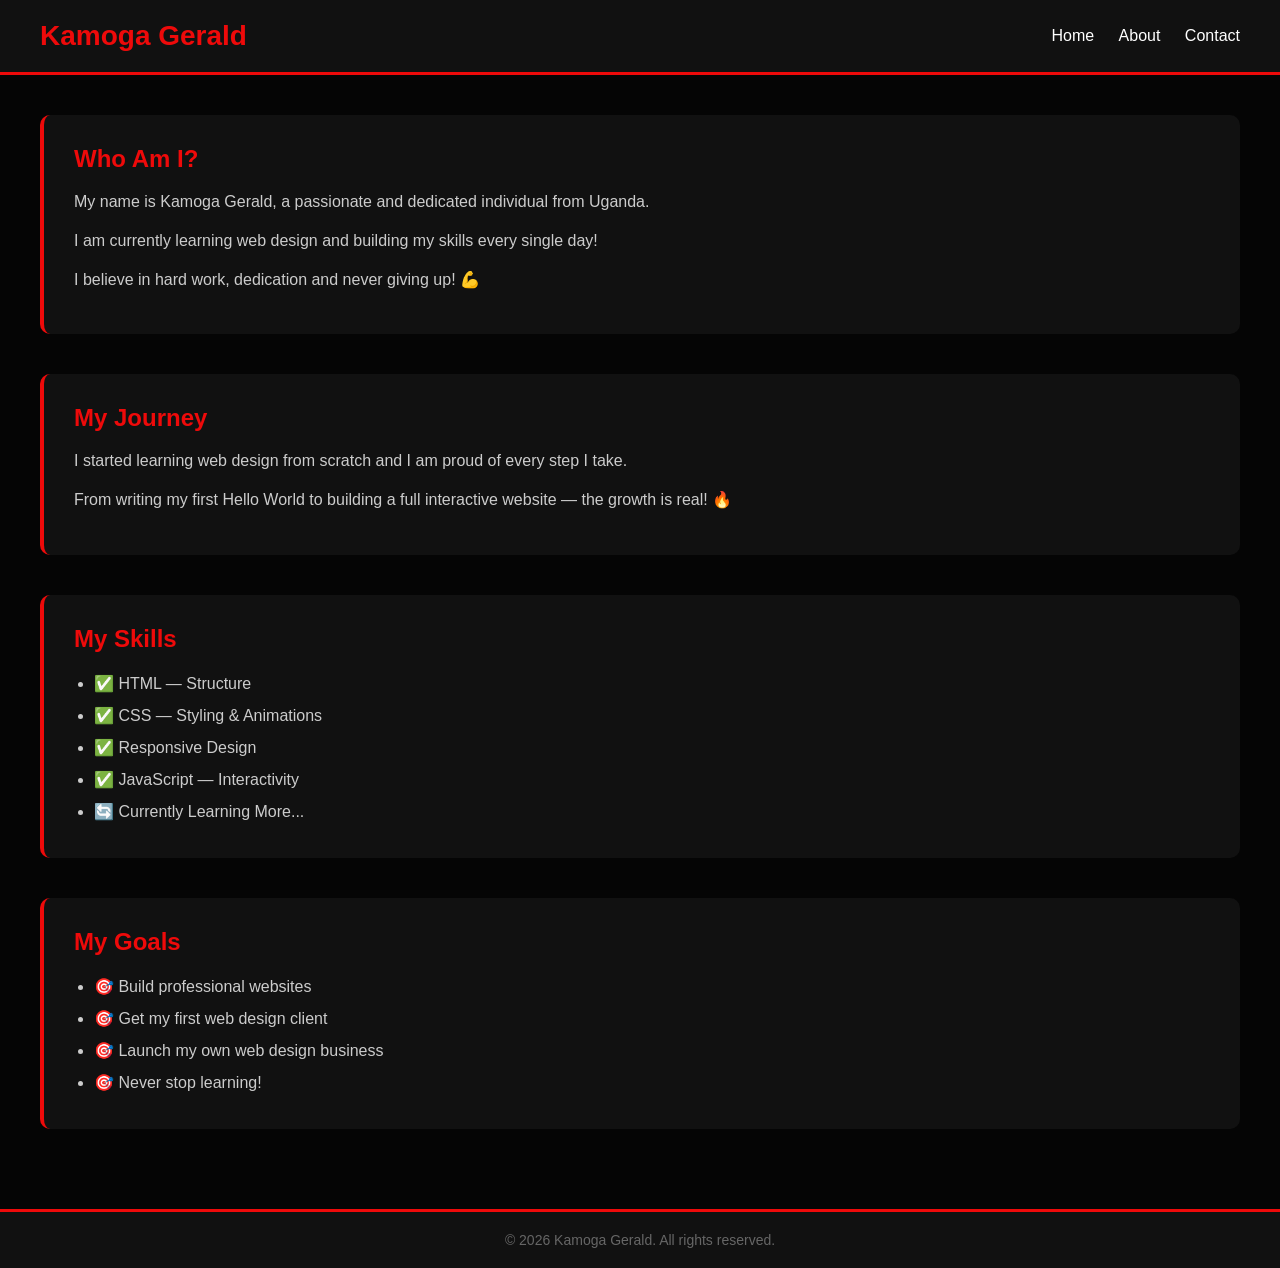
==== about.html @ 8f464ddb "Add files via upload" ====
<!DOCTYPE html>
<html>
    <head>
        <title>About - Kamoga Gerald</title>
        <meta name="viewport" content="width=device-width, initial-scale=1.0">
        <link rel="stylesheet" href="style.css">
    </head>
    <body>

        <!-- HEADER -->
        <div class="header">
            <h1 id="main-title">Kamoga Gerald</h1>
            <nav>
                <a href="index.html">Home</a>
                <a href="about.html">About</a>
                <a href="contact.html">Contact</a>
            </nav>
        </div>

        <!-- MAIN CONTENT -->
        <div class="main">

            <!-- ABOUT SECTION -->
            <div class="section">
                <h2>Who Am I?</h2>
                <p>My name is Kamoga Gerald, a passionate and dedicated individual from Uganda.</p>
                <p>I am currently learning web design and building my skills every single day!</p>
                <p>I believe in hard work, dedication and never giving up! 💪</p>
            </div>

            <!-- MY JOURNEY -->
            <div class="section">
                <h2>My Journey</h2>
                <p>I started learning web design from scratch and I am proud of every step I take.</p>
                <p>From writing my first Hello World to building a full interactive website — the growth is real! 🔥</p>
            </div>

            <!-- MY SKILLS -->
            <div class="section">
                <h2>My Skills</h2>
                <ul>
                    <li>✅ HTML — Structure</li>
                    <li>✅ CSS — Styling & Animations</li>
                    <li>✅ Responsive Design</li>
                    <li>✅ JavaScript — Interactivity</li>
                    <li>🔄 Currently Learning More...</li>
                </ul>
            </div>

            <!-- MY GOALS -->
            <div class="section">
                <h2>My Goals</h2>
                <ul>
                    <li>🎯 Build professional websites</li>
                    <li>🎯 Get my first web design client</li>
                    <li>🎯 Launch my own web design business</li>
                    <li>🎯 Never stop learning!</li>
                </ul>
            </div>

        </div>

        <!-- FOOTER -->
        <div class="footer">
            <p>© 2026 Kamoga Gerald. All rights reserved.</p>
        </div>

        <script src="script.js"></script>
    </body>
</html>
---- style.css ----
* {
    margin: 0;
    padding: 0;
    box-sizing: border-box;
}

body {
    background-color: #050505;
    font-family: Arial, sans-serif;
    color: #ffffff;
}

/* HEADER */
.header {
    background-color: #111111;
    padding: 20px 40px;
    display: flex;
    justify-content: space-between;
    align-items: center;
    border-bottom: 3px solid #ee0a0a;
}

.header h1 {
    color: #ee0a0a;
    font-size: 28px;
}

nav a {
    color: #ffffff;
    text-decoration: none;
    margin-left: 20px;
    font-size: 16px;
}

nav a:hover {
    color: #ee0a0a;
}

/* MAIN */
.main {
    padding: 40px;
}

.section {
    margin-bottom: 40px;
    padding: 30px;
    background-color: #111111;
    border-radius: 10px;
    border-left: 4px solid #ee0a0a;
}

.section h2 {
    color: #ee0a0a;
    font-size: 24px;
    margin-bottom: 15px;
}

.section p {
    color: #cccccc;
    font-size: 16px;
    line-height: 1.8;
    margin-bottom: 10px;
}

.section ul {
    color: #cccccc;
    font-size: 16px;
    line-height: 2;
    padding-left: 20px;
}

.section img {
    border-radius: 10px;
    width: 100%;
    max-width: 400px;
}

/* FOOTER */
.footer {
    background-color: #111111;
    text-align: center;
    padding: 20px;
    color: #666666;
    font-size: 14px;
    border-top: 3px solid #ee0a0a;
}
/* ===== RESPONSIVE DESIGN ===== */

/* TABLETS (screens 768px and below) */
@media (max-width: 768px) {

    .header {
        flex-direction: column;
        text-align: center;
        padding: 20px;
    }

    .header h1 {
        margin-bottom: 15px;
        font-size: 24px;
    }

    nav a {
        margin: 0 10px;
        font-size: 14px;
    }

    .main {
        padding: 20px;
    }

    .section {
        padding: 20px;
    }

}

/* MOBILE PHONES (screens 480px and below) */
@media (max-width: 480px) {

    .header h1 {
        font-size: 20px;
    }

    nav a {
        display: block;
        margin: 8px 0;
        font-size: 16px;
    }

    .section h2 {
        font-size: 20px;
    }

    .section p {
        font-size: 14px;
    }

    .section img {
        width: 100%;
    }

    .footer {
        font-size: 12px;
        padding: 15px;
    }

}

/* ===== CONTACT FORM ===== */
.contact-form {
    display: flex;
    flex-direction: column;
    gap: 20px;
}

.form-group {
    display: flex;
    flex-direction: column;
    gap: 8px;
}

.form-group label {
    color: #ee0a0a;
    font-size: 14px;
    font-weight: bold;
    text-transform: uppercase;
    letter-spacing: 1px;
}

.form-group input,
.form-group select,
.form-group textarea {
    background-color: #1a1a1a;
    border: 1px solid #333333;
    border-radius: 8px;
    color: #ffffff;
    font-size: 15px;
    font-family: Arial, sans-serif;
    outline: none;
    padding: 12px 15px;
    transition: border 0.3s;
}

.form-group input:focus,
.form-group select:focus,
.form-group textarea:focus {
    border: 1px solid #ee0a0a;
}

.form-group input[type="checkbox"] {
    width: 18px;
    height: 18px;
    accent-color: #ee0a0a;
    display: inline;
}

.form-group:last-of-type label {
    display: inline;
    margin-left: 8px;
    text-transform: none;
    font-size: 13px;
    color: #cccccc;
}

button[type="submit"] {
    background-color: #ee0a0a;
    border: none;
    border-radius: 8px;
    color: #ffffff;
    cursor: pointer;
    font-size: 16px;
    font-weight: bold;
    letter-spacing: 1px;
    padding: 15px 30px;
    text-transform: uppercase;
    transition: background-color 0.3s;
    width: 100%;
}

button[type="submit"]:hover {
    background-color: #cc0000;
}

/* ===== JAVASCRIPT BUTTONS ===== */
.btn-group {
    display: flex;
    gap: 15px;
    flex-wrap: wrap;
    margin-top: 10px;
}

.btn-group button {
    background-color: #1a1a1a;
    border: 2px solid #ee0a0a;
    border-radius: 8px;
    color: #ffffff;
    cursor: pointer;
    font-size: 14px;
    font-weight: bold;
    padding: 12px 20px;
    transition: all 0.3s;
}

.btn-group button:hover {
    background-color: #ee0a0a;
    color: #ffffff;
}

/* ===== ANIMATIONS ===== */

/* FADE IN - page loads */
@keyframes fadeIn {
    from {
        opacity: 0;
        transform: translateY(30px);
    }
    to {
        opacity: 1;
        transform: translateY(0);
    }
}

/* PULSE - grabs attention */
@keyframes pulse {
    0%   { transform: scale(1); }
    50%  { transform: scale(1.05); }
    100% { transform: scale(1); }
}

/* SLIDE IN FROM LEFT */
@keyframes slideInLeft {
    from {
        opacity: 0;
        transform: translateX(-60px);
    }
    to {
        opacity: 1;
        transform: translateX(0);
    }
}

/* GLOW - text glowing effect */
@keyframes glow {
    0%   { text-shadow: 0 0 5px #ee0a0a; }
    50%  { text-shadow: 0 0 20px #ee0a0a, 0 0 40px #ee0a0a; }
    100% { text-shadow: 0 0 5px #ee0a0a; }
}

/* APPLY ANIMATIONS */

/* Header title glows */
.header h1 {
    animation: glow 2s infinite;
}

/* Sections slide in */
.section {
    animation: slideInLeft 0.6s ease-out;
}

/* Main title fades in */
#main-title {
    animation: fadeIn 1s ease-out;
}

/* Submit button pulses */
button[type="submit"] {
    animation: pulse 2s infinite;
}

/* Nav links slide effect */
nav a {
    transition: color 0.3s, letter-spacing 0.3s;
}



/* Section hover effect */
.section {
    transition: transform 0.3s, border-left 0.3s;
}

.section:hover {
    transform: translateX(8px);
    border-left: 4px solid #ffffff;
}

/* Image hover zoom */
.section img {
    transition: transform 0.4s;
}

.section img:hover {
    transform: scale(1.05);
}
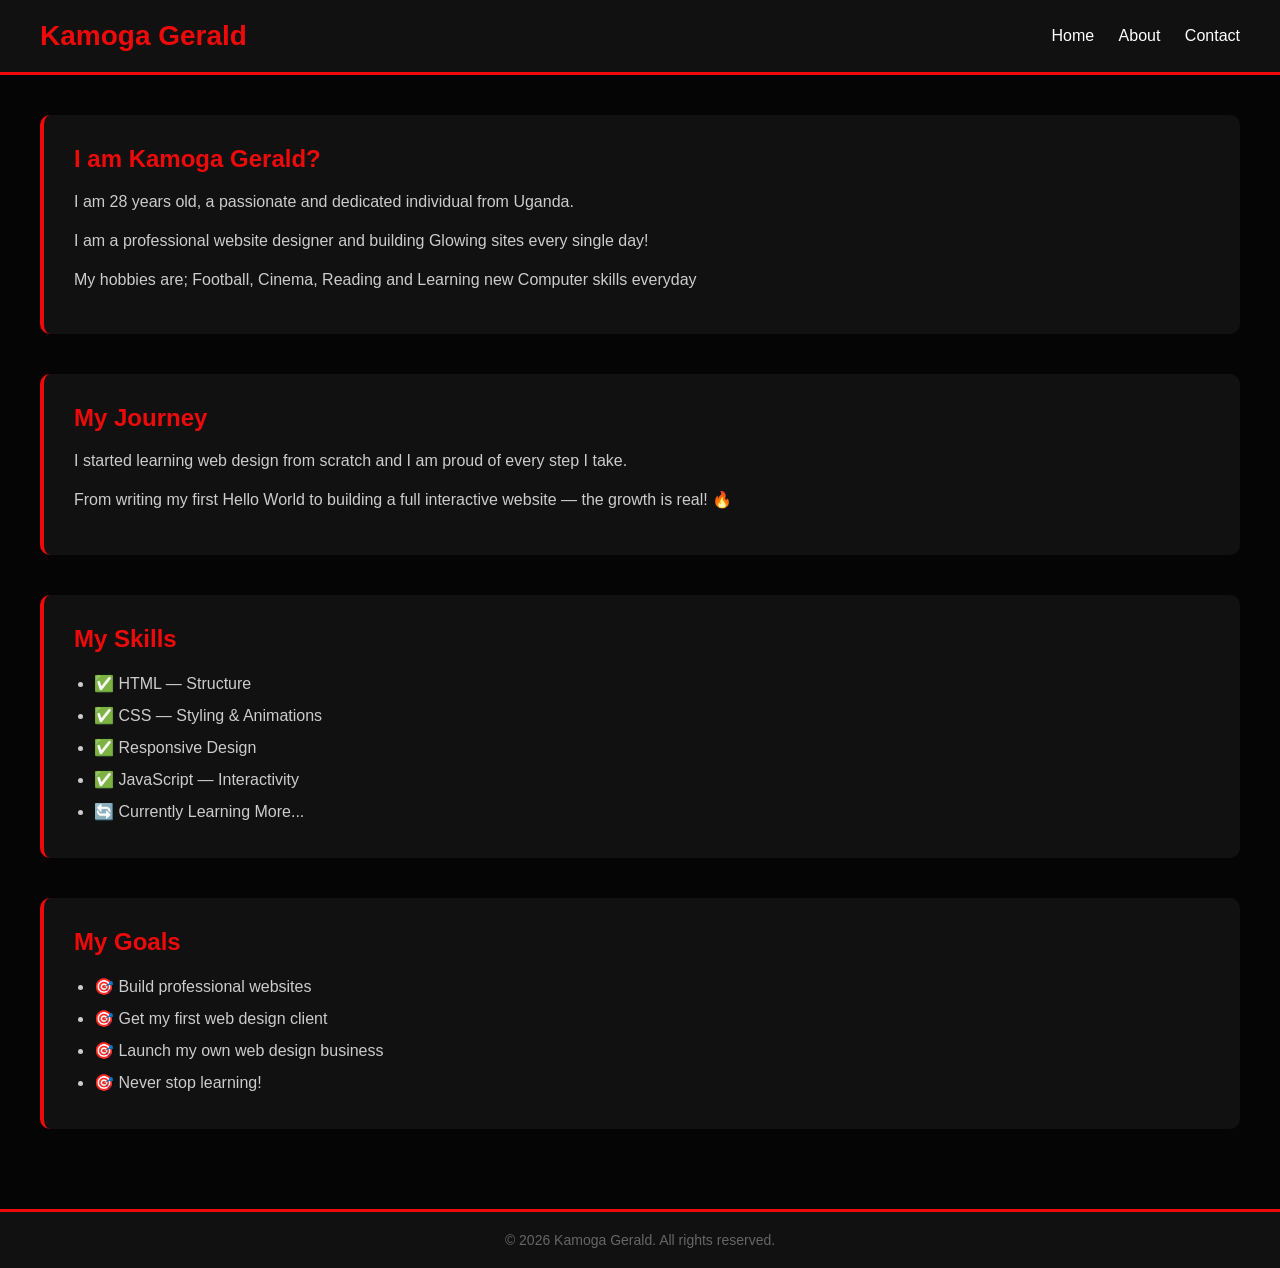
==== commit c8f4cc52: "Add files via upload" ====
--- a/about.html
+++ b/about.html
@@ -22,10 +22,10 @@
 
             <!-- ABOUT SECTION -->
             <div class="section">
-                <h2>Who Am I?</h2>
-                <p>My name is Kamoga Gerald, a passionate and dedicated individual from Uganda.</p>
-                <p>I am currently learning web design and building my skills every single day!</p>
-                <p>I believe in hard work, dedication and never giving up! 💪</p>
+                <h2>I am Kamoga Gerald?</h2>
+                <p>I am 28 years old, a passionate and dedicated individual from Uganda.</p>
+                <p>I am a professional website designer and building Glowing sites every single day!</p>
+                <p>My hobbies are; Football, Cinema, Reading and Learning new Computer skills everyday</p>
             </div>
 
             <!-- MY JOURNEY -->
